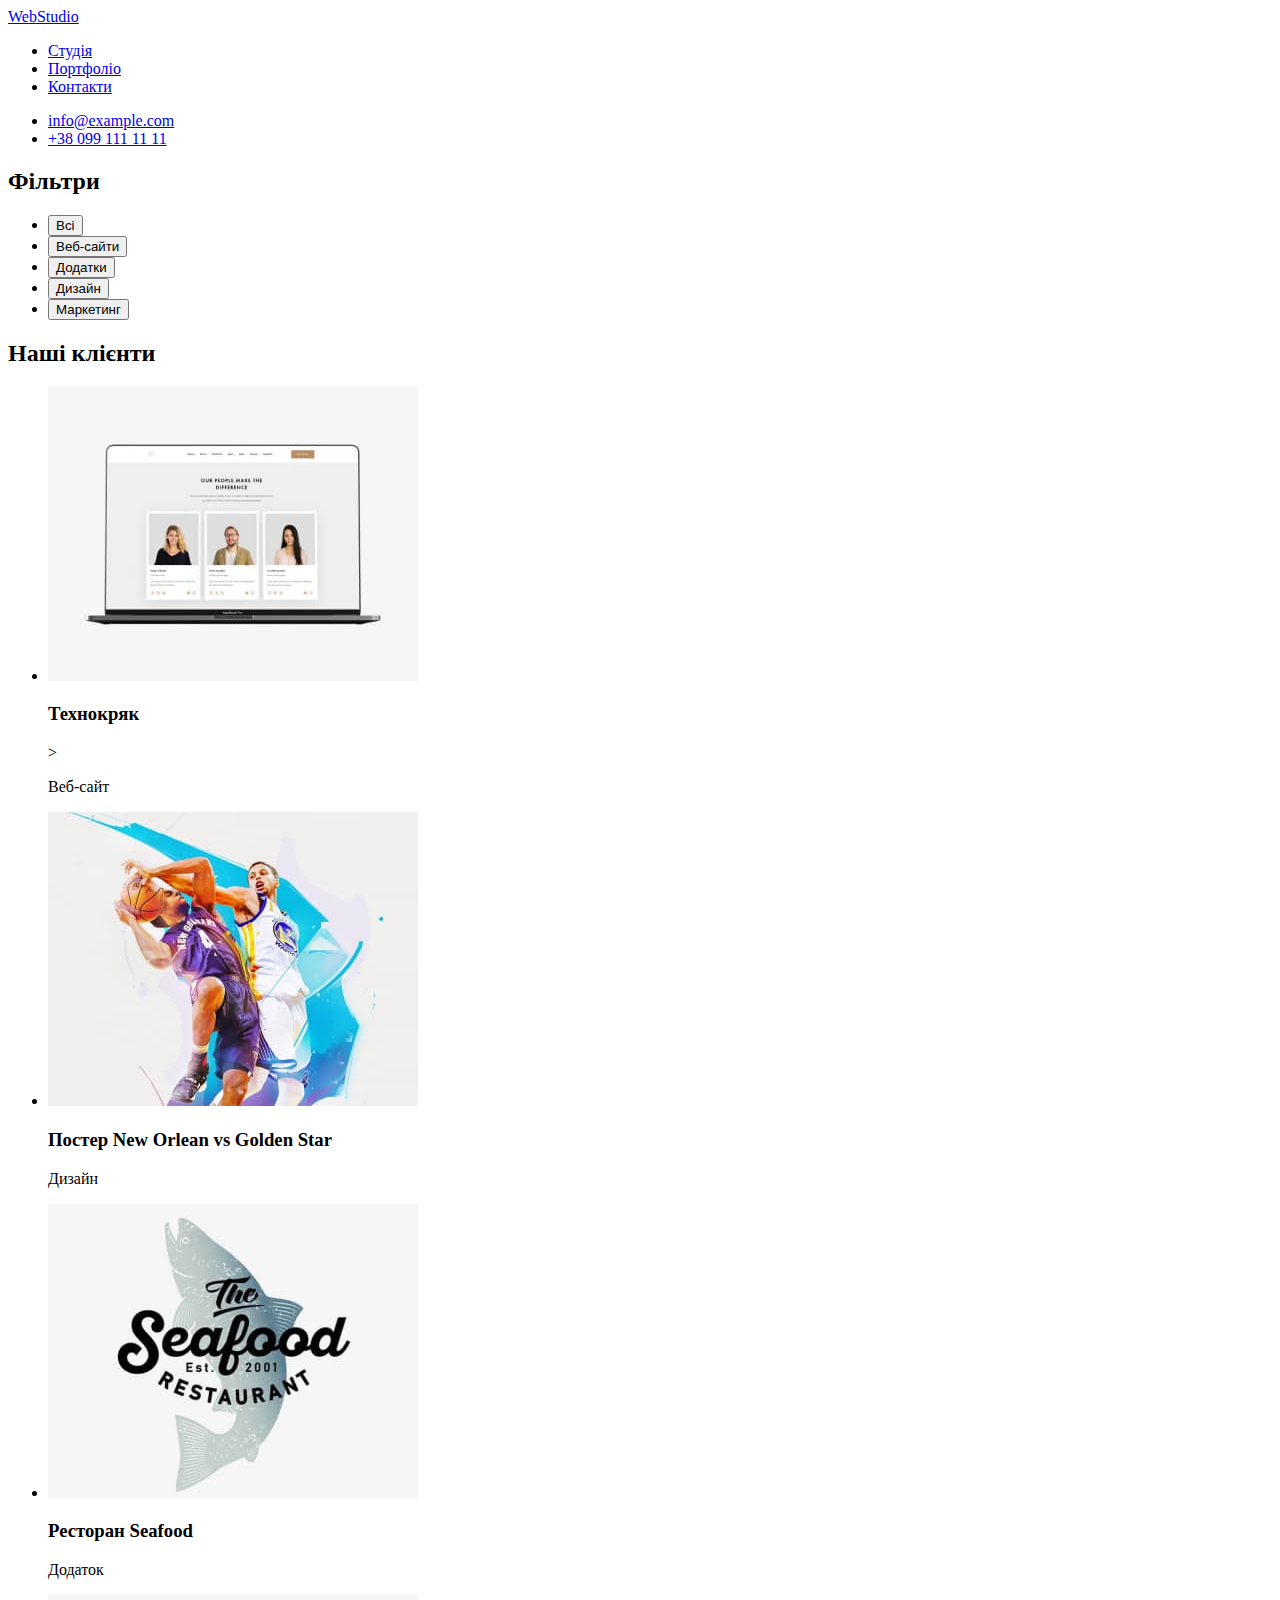
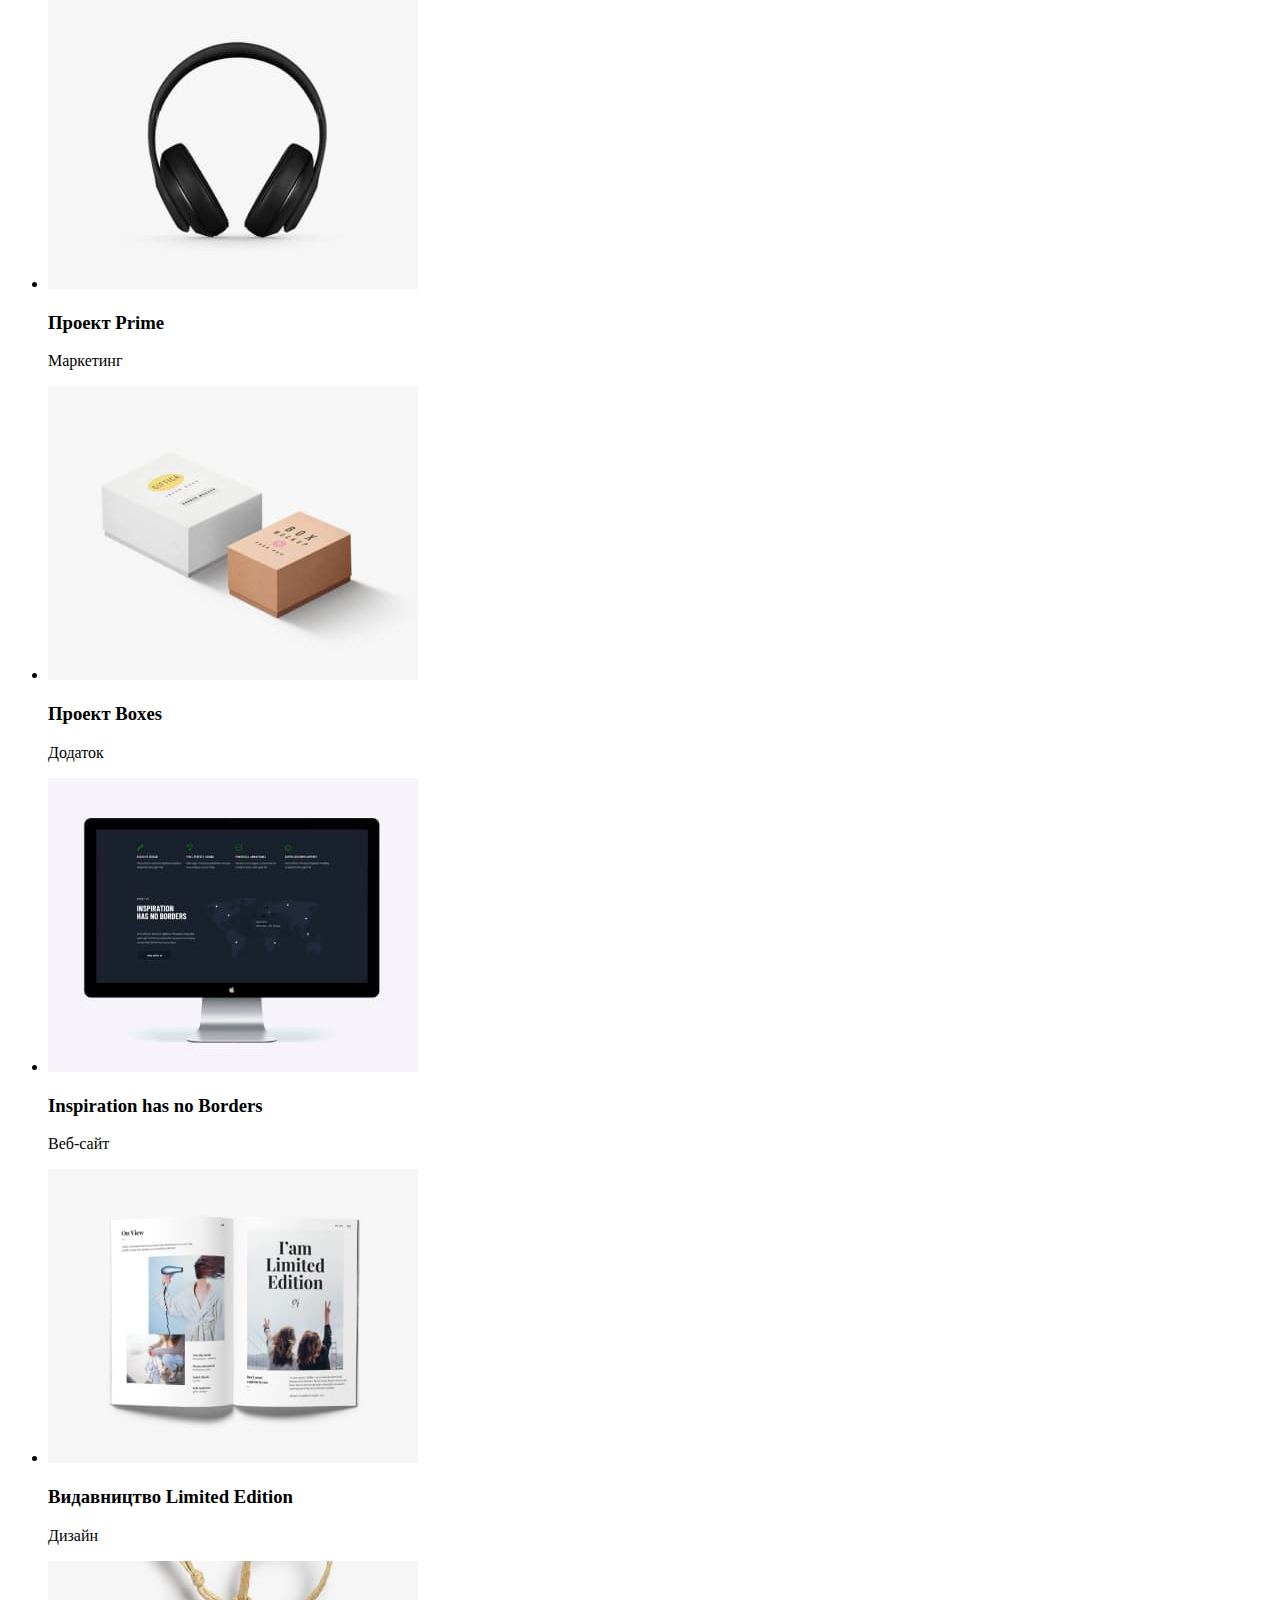
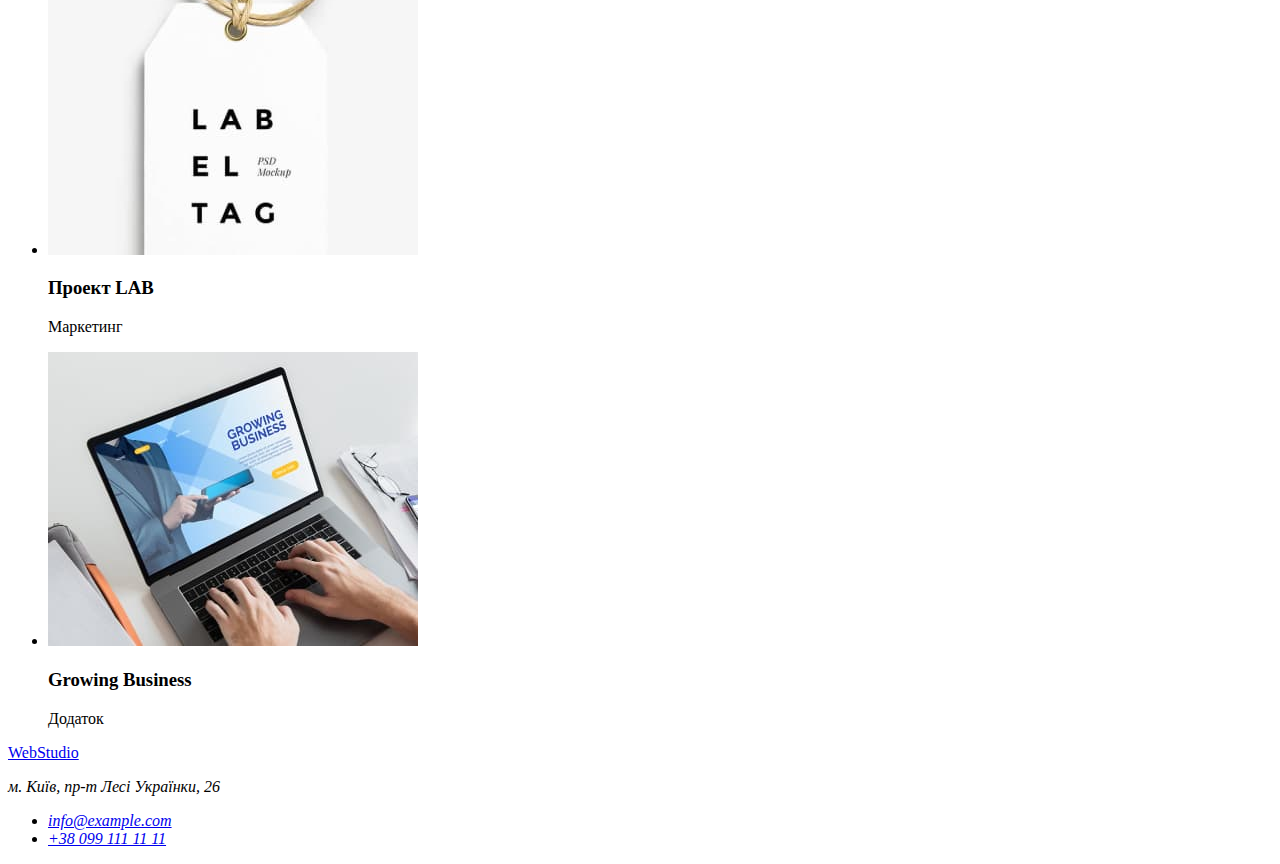
==== portfolio.html @ ad05c523 "Changes" ====
<!DOCTYPE html>
<html lang="uk">

<head>
    <meta charset="UTF-8">
    <meta http-equiv="X-UA-Compatible" content="IE=edge">
    <meta name="viewport" content="width=device-width, initial-scale=1.0">
    <link rel="stylesheet" href="./css/styles.css">
    <title>Портфоліо</title>
</head>

<body>
    <header>
        <a href="./index.html">Web<span>Studio</span></a>
        <nav>
            <ul>
                <li><a href="./index.html">Студія</a></li>
                <li><a href="./portfolio.html">Портфоліо</a></li>
                <li><a href="#">Контакти</a></li>
            </ul>
        </nav>
        <ul>
            <li><a href="mailto:info@example.com">info@example.com</a></li>
            <li><a href="call:+380991111111">+38 099 111 11 11</a></li>
        </ul>
    </header>
    <main>
        <section>
            <h2>Фільтри</h2>
            <ul>
                <li>
                    <button type="button">Всі</button>
                </li>
                <li>
                    <button type="button">Веб-сайти</button>
                </li>
                <li>
                    <button type="button">Додатки</button>
                </li>
                <li>
                    <button type="button">Дизайн</button>
                </li>
                <li>
                    <button type="button">Маркетинг</button>
                </li>
            </ul>
        </section>
        <section>
            <h2>Наші клієнти</h2>
            <ul>
                <li>
                    <img src="./images/macbook.jpg" alt="Макбук" width="370" height="294">
                    <h3>Технокряк</h3>>
                    <p>Веб-сайт</p>
                </li>
                <li>
                    <img src="./images/basketball.jpg" alt="Баскетболісти" width="370" height="294">
                    <h3>Постер New Orlean vs Golden Star</h3>
                    <p>Дизайн</p>
                </li>
                <li>
                    <img src="./images/seafood.jpg" alt="Логотип ресторану" width="370" height="294">
                    <h3>Ресторан Seafood</h3>
                    <p>Додаток</p>
                </li>
                <li>
                    <img src="./images/headset.jpg" alt="Навушники" width="370" height="294">
                    <h3>Проект Prime</h3>
                    <p>Маркетинг</p>
                </li>
                <li>
                    <img src="./images/boxes.jpg" alt="Коробки" width="370" height="294">
                    <h3>Проект Boxes</h3>
                    <p>Додаток</p>
                </li>
                <li>
                    <img src="./images/monitor.jpg" alt="Монітор" width="370" height="294">
                    <h3>Inspiration has no Borders</h3>
                    <p>Веб-сайт</p>
                </li>
                <li>
                    <img src="./images/book.jpg" alt="Книга" width="370" height="294">
                    <h3>Видавництво Limited Edition</h3>
                    <p>Дизайн</p>
                </li>
                <li>
                    <img src="./images/tag.jpg" alt="Бірка" width="370" height="294">
                    <h3>Проект LAB</h3>
                    <p>Маркетинг</p>
                </li>
                <li>
                    <img src="./images/laptop.jpg" alt="Ноутбук" width="370" height="294">
                    <h3>Growing Business</h3>
                    <p>Додаток</p>
                </li>
                
            </ul>
        </section>
    </main>
    <footer>
        <a href="./index.html">Web<span>Studio</span></a>
        <address>
            <p>м. Київ, пр-т Лесі Українки, 26</p>
            <ul>
                <li><a href="mailto:info@example.com">info@example.com</a></li>
                <li><a href="call:+380991111111">+38 099 111 11 11</a></li>
            </ul>
        </address>
    </footer>
</body>

</html>
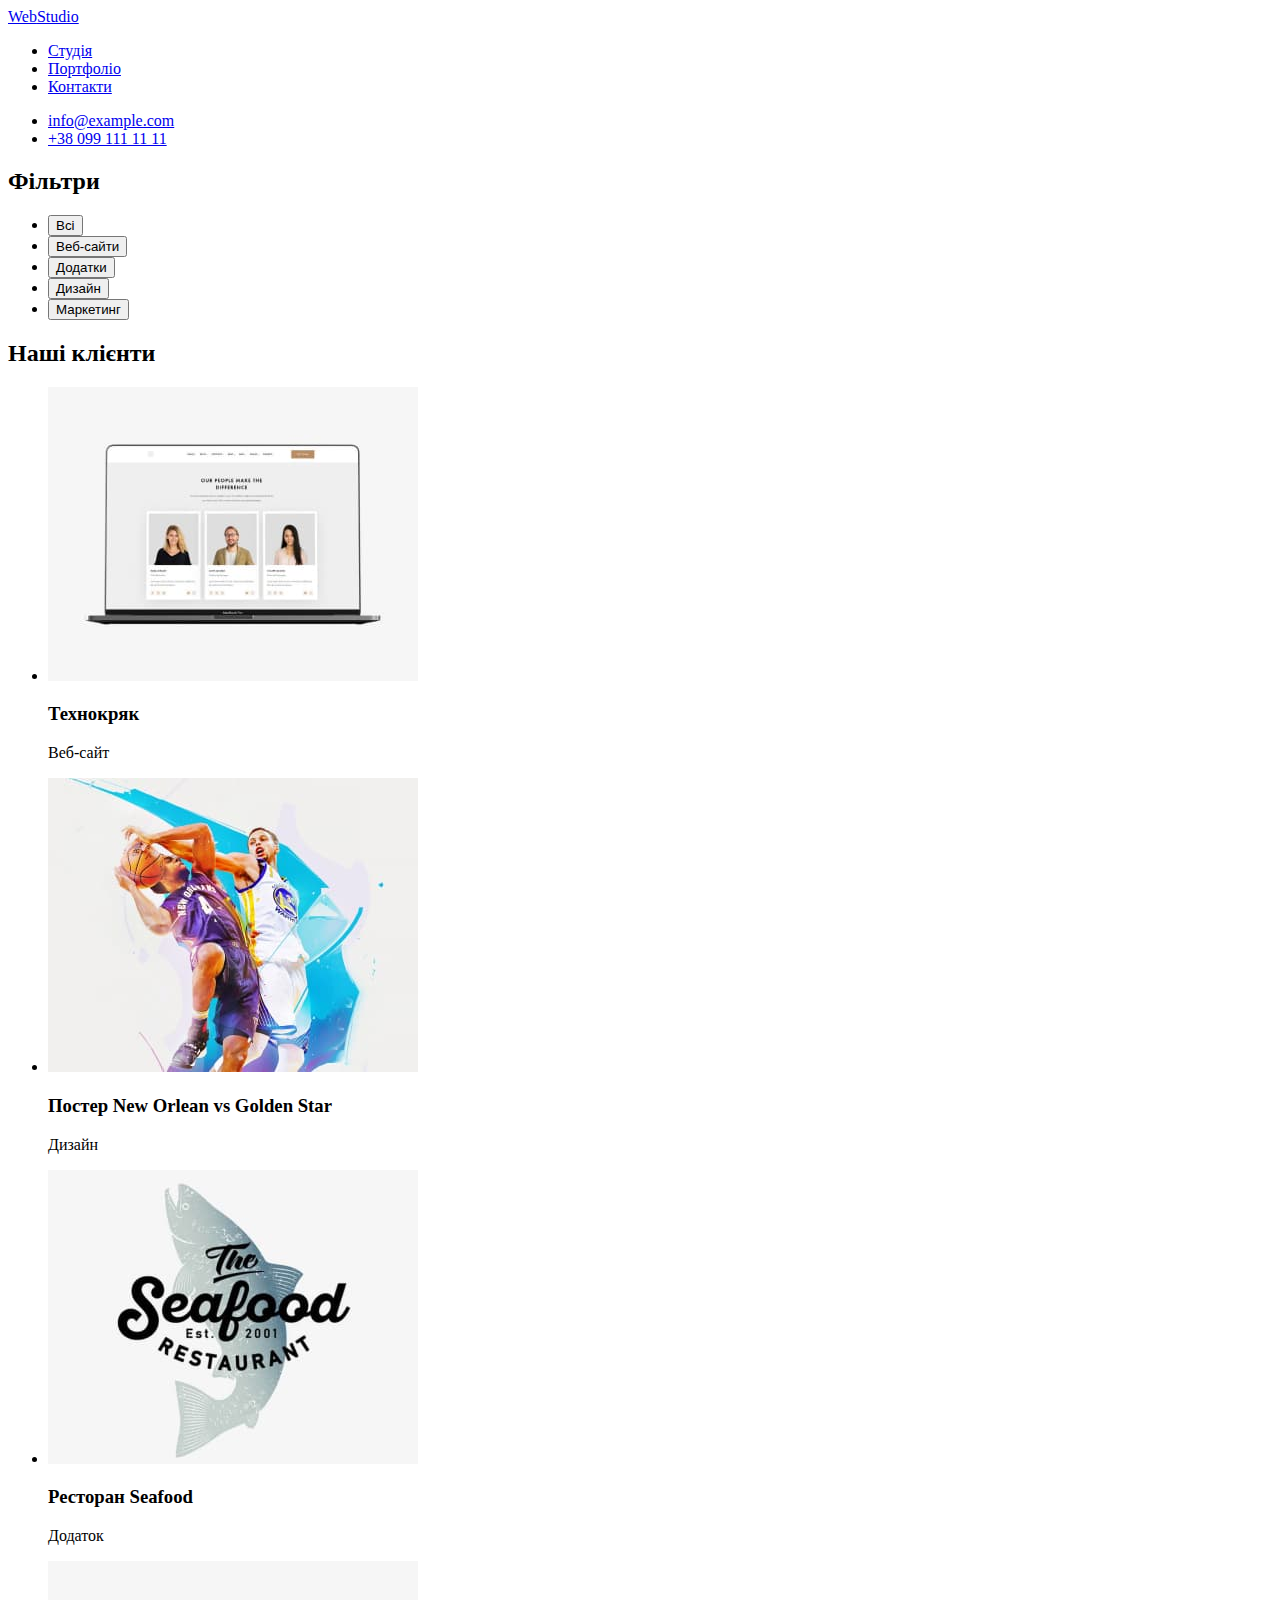
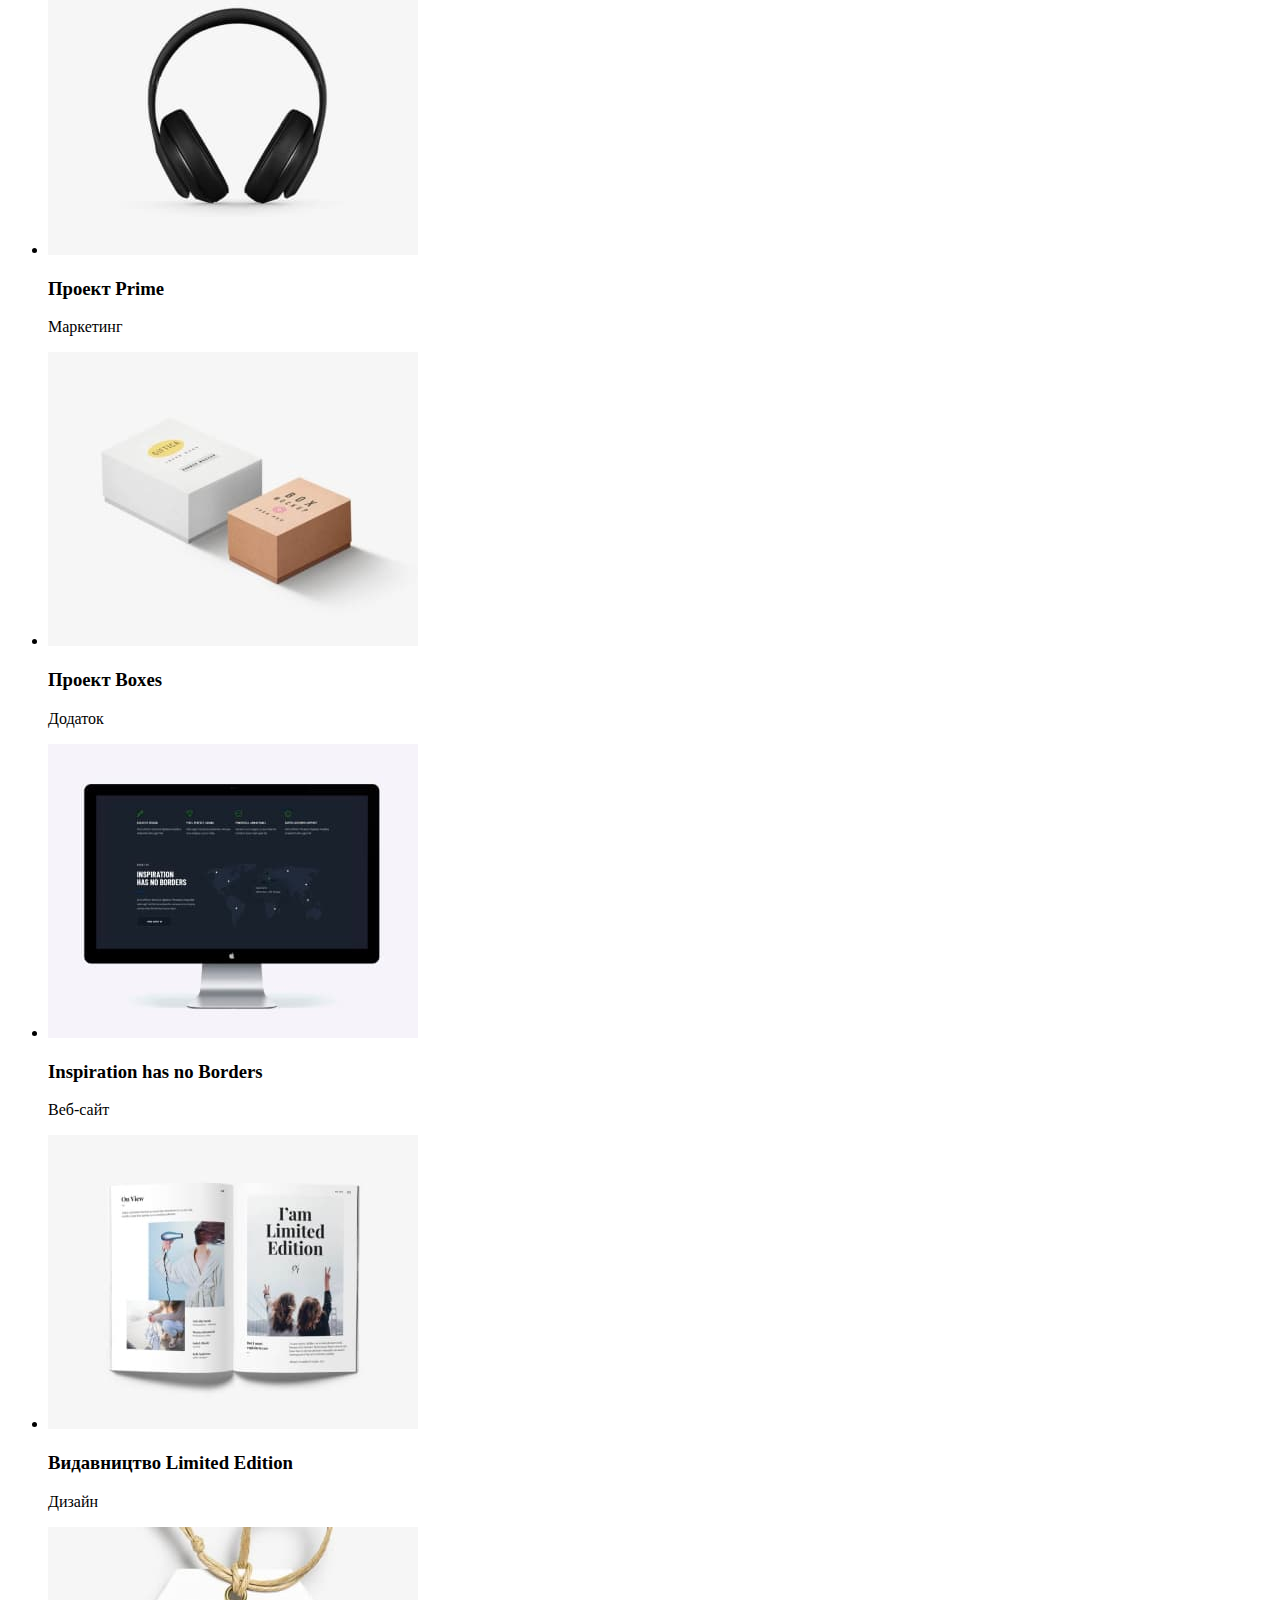
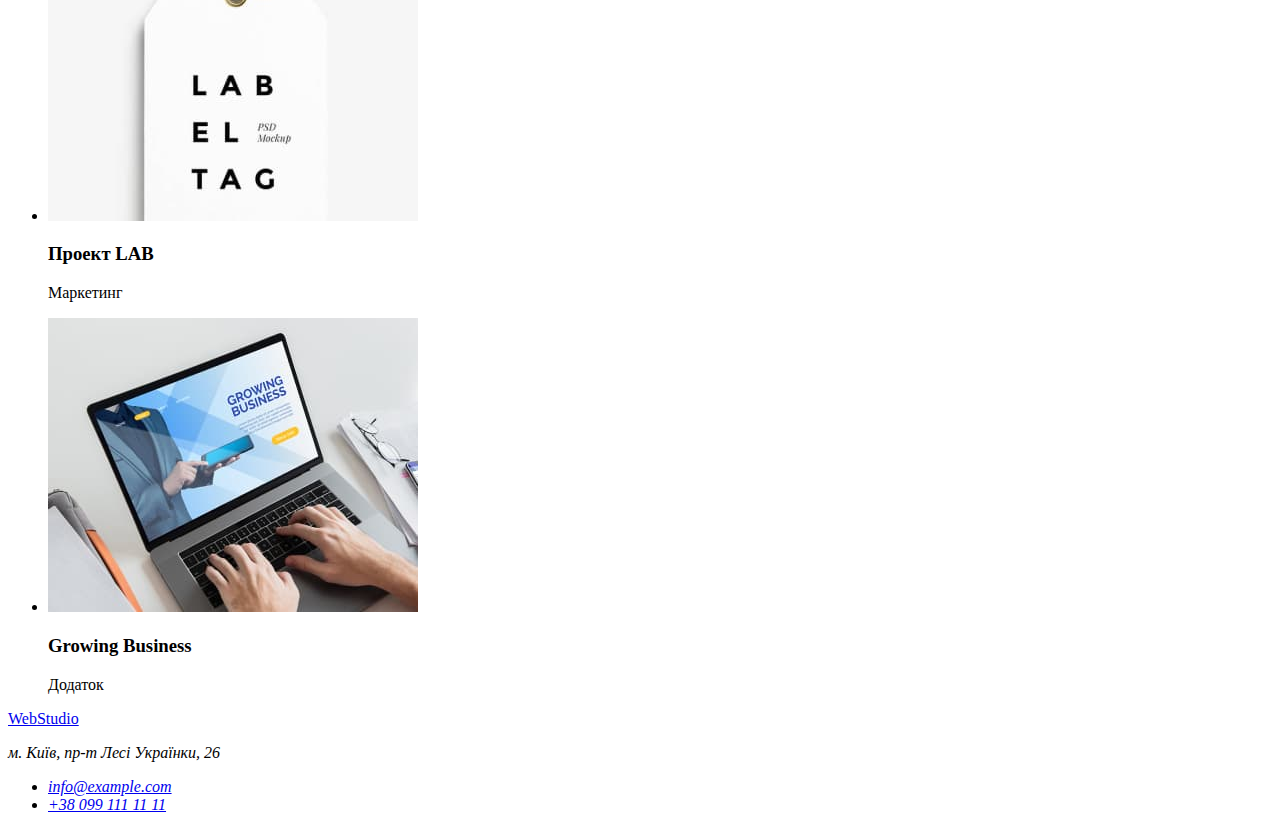
==== commit 40b35ad6: "Update portfolio.html" ====
--- a/portfolio.html
+++ b/portfolio.html
@@ -50,7 +50,7 @@
             <ul>
                 <li>
                     <img src="./images/macbook.jpg" alt="Макбук" width="370" height="294">
-                    <h3>Технокряк</h3>>
+                    <h3>Технокряк</h3>
                     <p>Веб-сайт</p>
                 </li>
                 <li>
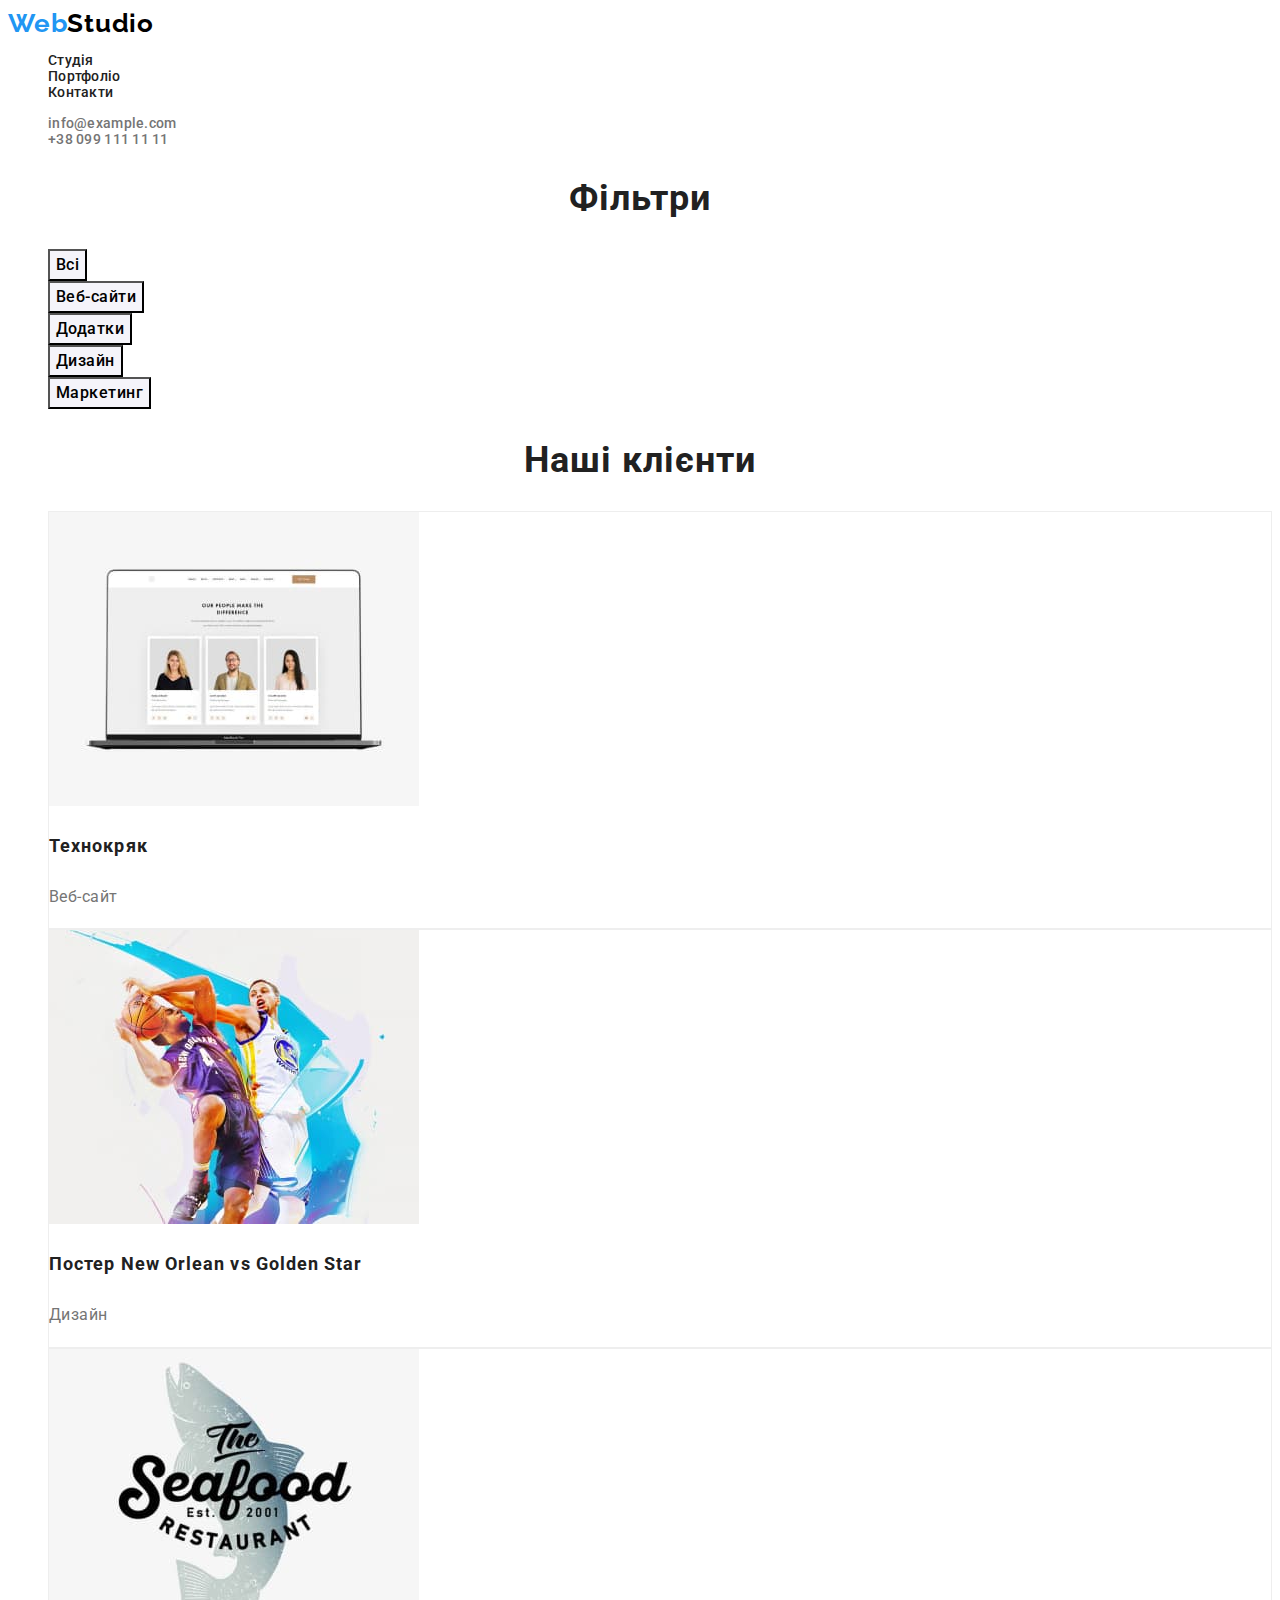
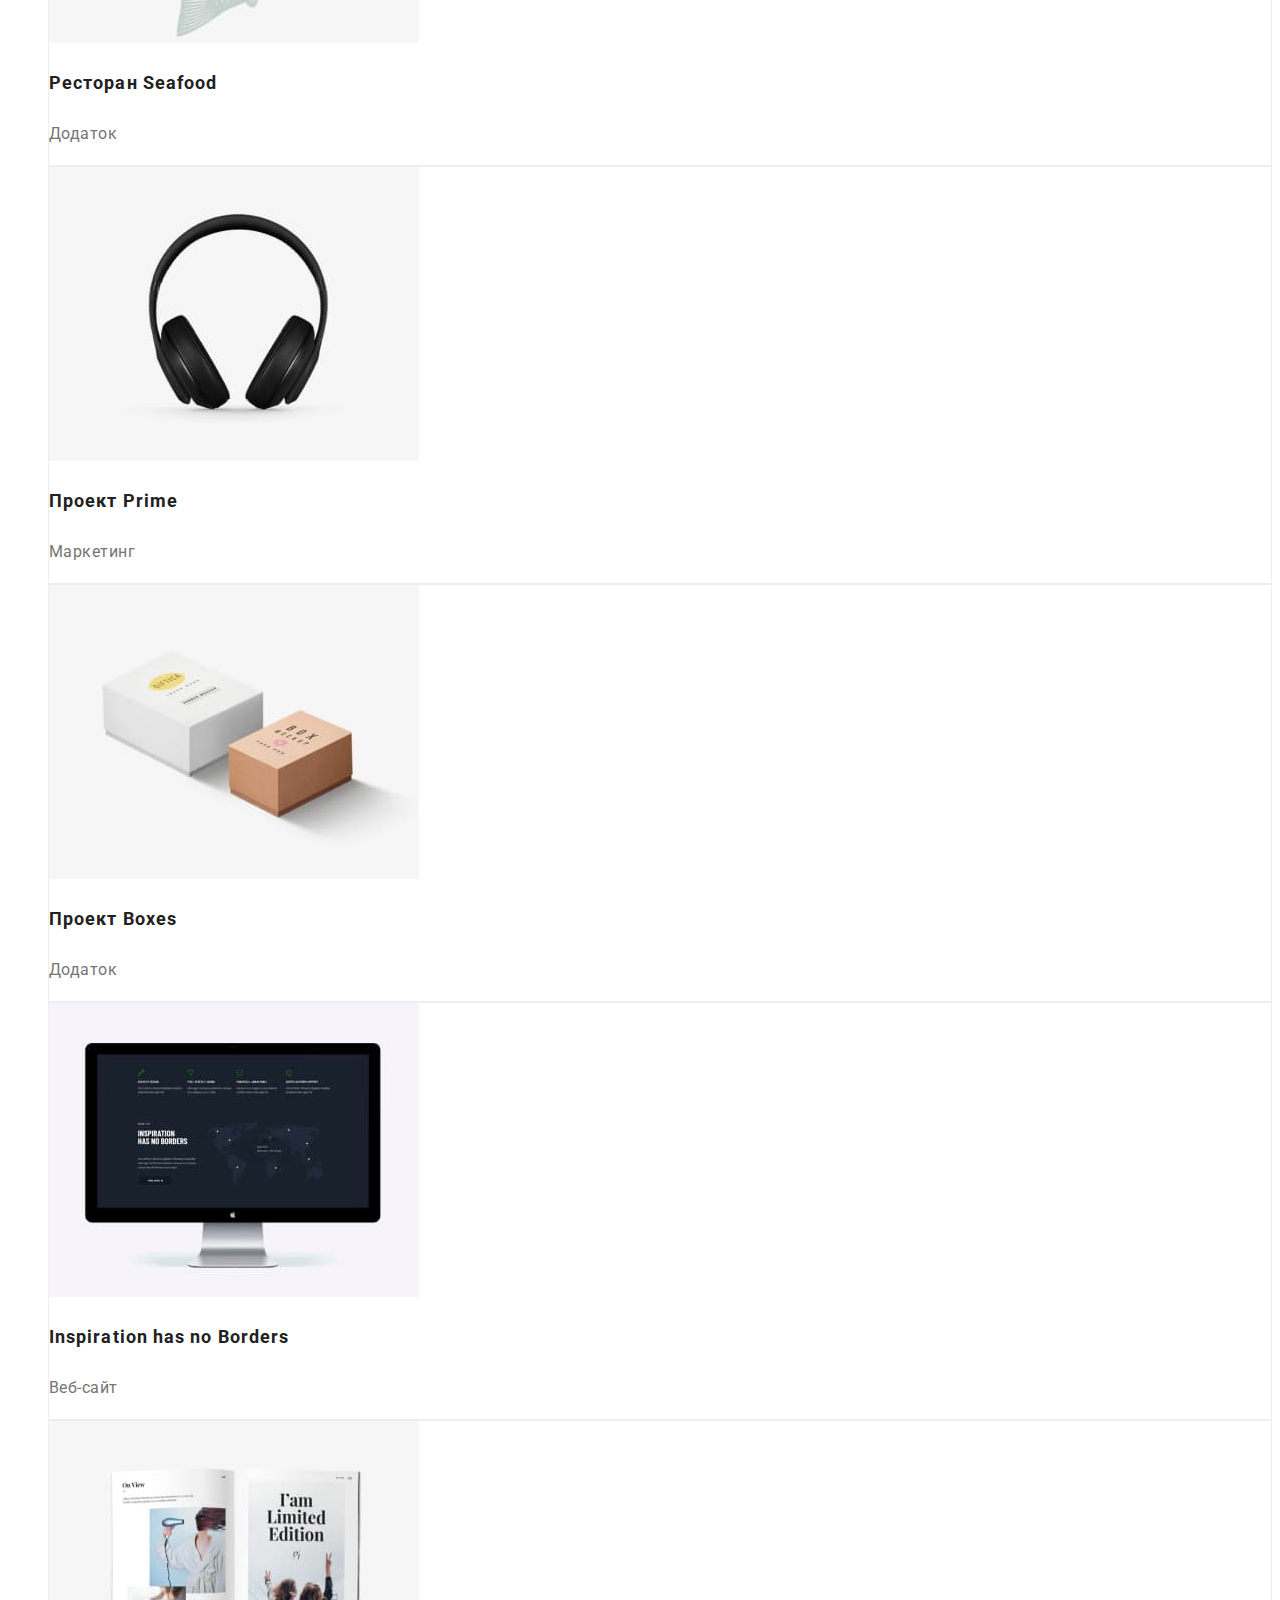
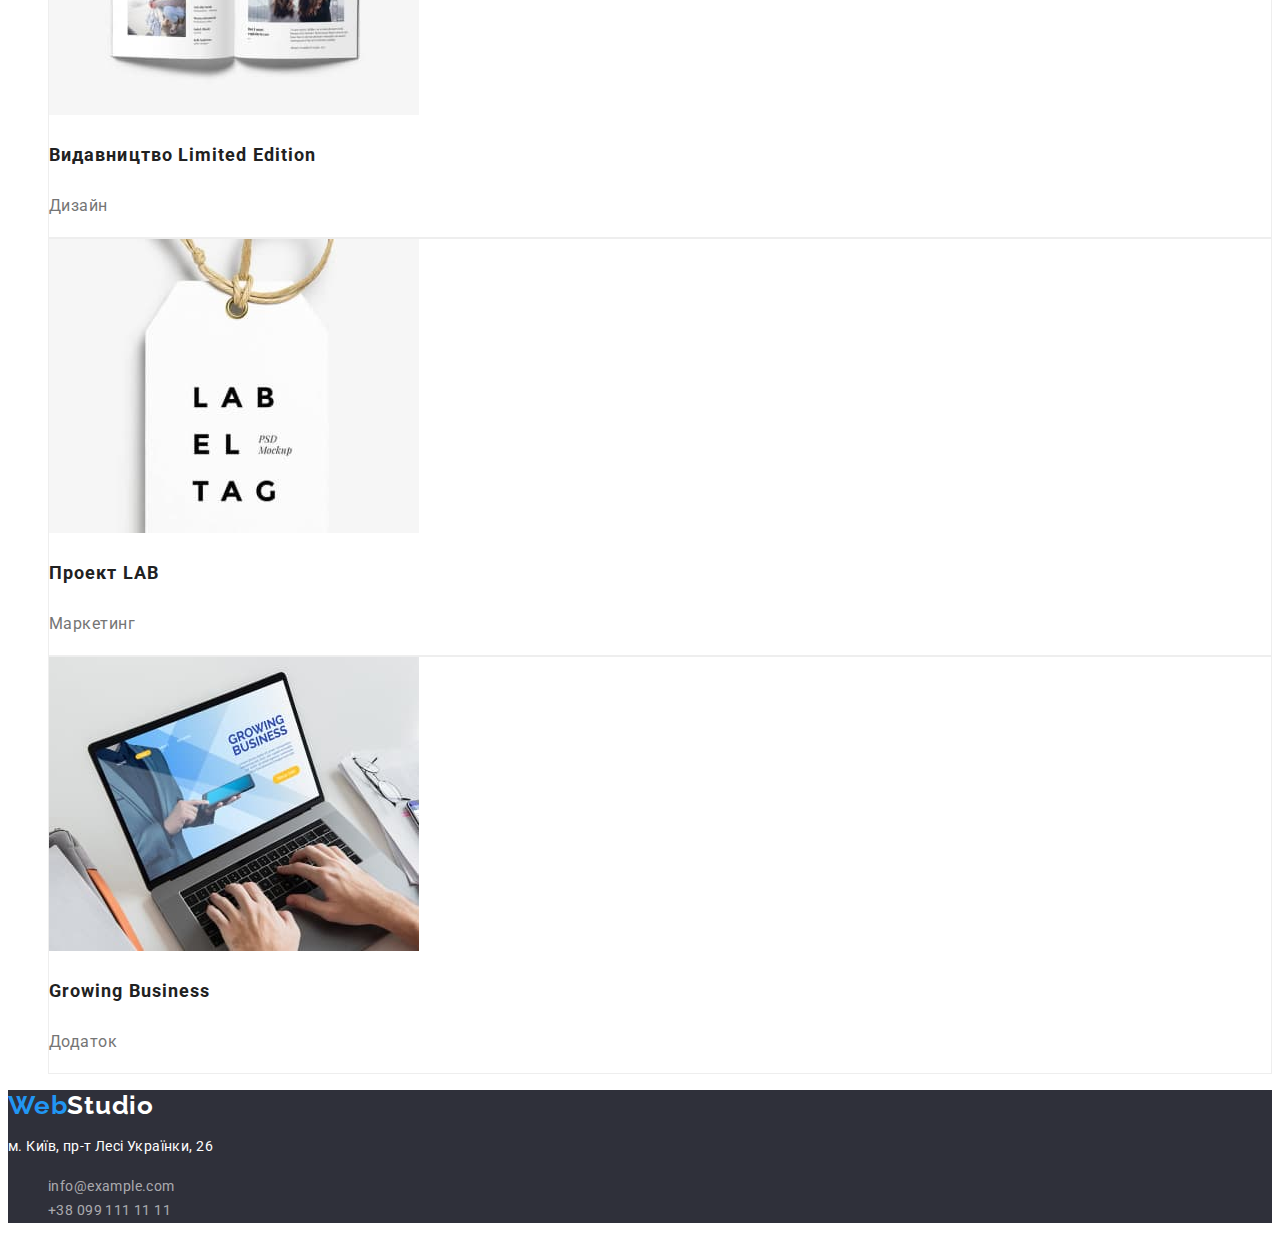
==== commit a75c89bb: "Add files via upload" ====
--- a/portfolio.html
+++ b/portfolio.html
@@ -1,112 +1,122 @@
-<!DOCTYPE html>
-<html lang="uk">
-
-<head>
-    <meta charset="UTF-8">
-    <meta http-equiv="X-UA-Compatible" content="IE=edge">
-    <meta name="viewport" content="width=device-width, initial-scale=1.0">
-    <link rel="stylesheet" href="./css/styles.css">
-    <title>Портфоліо</title>
-</head>
-
-<body>
-    <header>
-        <a href="./index.html">Web<span>Studio</span></a>
-        <nav>
-            <ul>
-                <li><a href="./index.html">Студія</a></li>
-                <li><a href="./portfolio.html">Портфоліо</a></li>
-                <li><a href="#">Контакти</a></li>
-            </ul>
-        </nav>
-        <ul>
-            <li><a href="mailto:info@example.com">info@example.com</a></li>
-            <li><a href="call:+380991111111">+38 099 111 11 11</a></li>
-        </ul>
-    </header>
-    <main>
-        <section>
-            <h2>Фільтри</h2>
-            <ul>
-                <li>
-                    <button type="button">Всі</button>
-                </li>
-                <li>
-                    <button type="button">Веб-сайти</button>
-                </li>
-                <li>
-                    <button type="button">Додатки</button>
-                </li>
-                <li>
-                    <button type="button">Дизайн</button>
-                </li>
-                <li>
-                    <button type="button">Маркетинг</button>
-                </li>
-            </ul>
-        </section>
-        <section>
-            <h2>Наші клієнти</h2>
-            <ul>
-                <li>
-                    <img src="./images/macbook.jpg" alt="Макбук" width="370" height="294">
-                    <h3>Технокряк</h3>
-                    <p>Веб-сайт</p>
-                </li>
-                <li>
-                    <img src="./images/basketball.jpg" alt="Баскетболісти" width="370" height="294">
-                    <h3>Постер New Orlean vs Golden Star</h3>
-                    <p>Дизайн</p>
-                </li>
-                <li>
-                    <img src="./images/seafood.jpg" alt="Логотип ресторану" width="370" height="294">
-                    <h3>Ресторан Seafood</h3>
-                    <p>Додаток</p>
-                </li>
-                <li>
-                    <img src="./images/headset.jpg" alt="Навушники" width="370" height="294">
-                    <h3>Проект Prime</h3>
-                    <p>Маркетинг</p>
-                </li>
-                <li>
-                    <img src="./images/boxes.jpg" alt="Коробки" width="370" height="294">
-                    <h3>Проект Boxes</h3>
-                    <p>Додаток</p>
-                </li>
-                <li>
-                    <img src="./images/monitor.jpg" alt="Монітор" width="370" height="294">
-                    <h3>Inspiration has no Borders</h3>
-                    <p>Веб-сайт</p>
-                </li>
-                <li>
-                    <img src="./images/book.jpg" alt="Книга" width="370" height="294">
-                    <h3>Видавництво Limited Edition</h3>
-                    <p>Дизайн</p>
-                </li>
-                <li>
-                    <img src="./images/tag.jpg" alt="Бірка" width="370" height="294">
-                    <h3>Проект LAB</h3>
-                    <p>Маркетинг</p>
-                </li>
-                <li>
-                    <img src="./images/laptop.jpg" alt="Ноутбук" width="370" height="294">
-                    <h3>Growing Business</h3>
-                    <p>Додаток</p>
-                </li>
-                
-            </ul>
-        </section>
-    </main>
-    <footer>
-        <a href="./index.html">Web<span>Studio</span></a>
-        <address>
-            <p>м. Київ, пр-т Лесі Українки, 26</p>
-            <ul>
-                <li><a href="mailto:info@example.com">info@example.com</a></li>
-                <li><a href="call:+380991111111">+38 099 111 11 11</a></li>
-            </ul>
-        </address>
-    </footer>
-</body>
-
+<!DOCTYPE html>
+<html lang="uk">
+
+<head>
+    <meta charset="UTF-8">
+    <meta http-equiv="X-UA-Compatible" content="IE=edge">
+    <meta name="viewport" content="width=device-width, initial-scale=1.0">
+    <title>Портфоліо</title>
+    <link rel="preconnect" href="https://fonts.googleapis.com">
+    <link rel="preconnect" href="https://fonts.gstatic.com" crossorigin>
+    <link href="https://fonts.googleapis.com/css2?family=Raleway:wght@700&family=Roboto:wght@400;500;700;900&display=swap" rel="stylesheet">
+    <link rel="stylesheet" href="./css/styles.css">
+</head>
+
+<body>
+    <!-- Header -->
+    <header class="header">
+        <a href="./index.html" class="logo">Web<span class="logo-word">Studio</span></a>
+      <nav class="menu">
+         <ul class="menu-list list">
+             <li class="menu-list-item"><a href="./index.html" class="link menu-link-name">Студія</a></li>
+             <li class="menu-list-item"><a href="./portfolio.html" class="link menu-link-name">Портфоліо</a></li>
+             <li class="menu-list-item"><a href="#" class="link menu-link-name">Контакти</a></li>
+         </ul>
+      </nav>
+        <ul class="header-address list">
+            <li class="header-address-item"><a href="mailto:info@example.com" class="address-info link">info@example.com</a></li>
+            <li class="header-address-item"><a href="call:+380991111111" class="address-info link">+38 099 111 11 11</a></li>
+        </ul>
+    </header>
+
+<!-- Main -->
+    <main>
+
+        <!-- Filters -->
+        <section class="filters">
+            <h2 class="subtitle">Фільтри</h2>
+            <ul class="filter-list list">
+                <li class="filter-list-item">
+                    <button type="button" class="filter-button">Всі</button>
+                </li>
+                <li class="filter-list-item">
+                    <button type="button" class="filter-button">Веб-сайти</button>
+                </li>
+                <li class="filter-list-item">
+                    <button type="button" class="filter-button">Додатки</button>
+                </li>
+                <li class="filter-list-item">
+                    <button type="button" class="filter-button">Дизайн</button>
+                </li>
+                <li class="filter-list-item">
+                    <button type="button" class="filter-button">Маркетинг</button>
+                </li>
+            </ul>
+        </section>
+
+        <!-- Our clients -->
+        <section class="Our-clients">
+            <h2 class="subtitle">Наші клієнти</h2>
+            <ul class="client-list list">
+                <li  class="client-list-item">
+                    <img src="./images/macbook.jpg" alt="Макбук" width="370" height="294">
+                    <h3  class="client-name">Технокряк</h3>
+                    <p class="client-type">Веб-сайт</p>
+                </li>
+                <li class="client-list-item">
+                    <img src="./images/basketball.jpg" alt="Баскетболісти" width="370" height="294">
+                    <h3 class="client-name">Постер New Orlean vs Golden Star</h3>
+                    <p class="client-type">Дизайн</p>
+                </li>
+                <li class="client-list-item">
+                    <img src="./images/seafood.jpg" alt="Логотип ресторану" width="370" height="294">
+                    <h3 class="client-name">Ресторан Seafood</h3>
+                    <p class="client-type">Додаток</p>
+                </li>
+                <li class="client-list-item">
+                    <img src="./images/headset.jpg" alt="Навушники" width="370" height="294">
+                    <h3 class="client-name">Проект Prime</h3>
+                    <p class="client-type">Маркетинг</p>
+                </li>
+                <li class="client-list-item">
+                    <img src="./images/boxes.jpg" alt="Коробки" width="370" height="294">
+                    <h3 class="client-name">Проект Boxes</h3>
+                    <p class="client-type">Додаток</p>
+                </li>
+                <li class="client-list-item">
+                    <img src="./images/monitor.jpg" alt="Монітор" width="370" height="294">
+                    <h3 class="client-name">Inspiration has no Borders</h3>
+                    <p class="client-type">Веб-сайт</p>
+                </li>
+                <li class="client-list-item">
+                    <img src="./images/book.jpg" alt="Книга" width="370" height="294">
+                    <h3 class="client-name">Видавництво Limited Edition</h3>
+                    <p class="client-type">Дизайн</p>
+                </li>
+                <li class="client-list-item">
+                    <img src="./images/tag.jpg" alt="Бірка" width="370" height="294">
+                    <h3 class="client-name">Проект LAB</h3>
+                    <p class="client-type">Маркетинг</p>
+                </li>
+                <li class="client-list-item">
+                    <img src="./images/laptop.jpg" alt="Ноутбук" width="370" height="294">
+                    <h3 class="client-name">Growing Business</h3>
+                    <p class="client-type">Додаток</p>
+                </li>
+            </ul>
+        </section>
+    </main>
+
+<!-- Footer -->
+    <footer class="footer">
+        <a href="./index.html" class="logo">Web<span class="footer-logo-word">Studio</span></a>
+        <address class="address">
+            <p class="footer-address-data">м. Київ, пр-т Лесі Українки, 26</p>
+            <ul class="footer-address-list list">
+                <li class="footer-address-item"><a href="mailto:info@example.com" class="footer-address-info link">info@example.com</a></li>
+                <li class="footer-address-item"><a href="call:+380991111111" class="footer-address-info link">+38 099 111 11 11</a></li>
+            </ul>
+        </address>
+    </footer>
+</body>
 </html>--- a/css/styles.css
+++ b/css/styles.css
@@ -0,0 +1,230 @@
+:root {
+    --main-gray: #757575;
+    --main-black: #212121;
+    --main-blue: #2196F3;
+    --main-white: #FFFFFF;
+    --main-light-gray: #F5F4FA;
+    --gray-background: #2F303A;
+
+    
+}
+
+/* Body */
+
+body {
+    font-family: 'Roboto', 'Open Sans', 'Helvetica',  sans-serif; 
+    color: var(--main-black);
+    background-color: #FFFFFF;
+    
+}
+
+.list {
+    list-style: none;
+}
+
+.link {
+    text-decoration: none;
+}
+
+.subtitle {
+    font-weight: 700;
+    font-size: 36px;
+    line-height: 1.17;
+    text-align: center;
+    letter-spacing: 0.03em;
+
+}
+
+/* Header */
+
+.logo {
+    font-family: 'Raleway', sans-serif;
+    font-weight: 700;
+    font-size: 26px;
+    line-height: 1.2;
+    letter-spacing: 0.03em;
+    color: var(--main-blue);
+    text-decoration: none;
+
+}
+
+.logo-word {
+    color: #000000;
+} 
+
+.menu-list {
+    font-weight: 500;
+    font-size: 14px;
+    line-height: 1.14;
+    letter-spacing: 0.02em;
+}
+
+.header-address {
+    font-weight: 500;
+    font-size: 14px;
+    line-height: 1.15;
+    letter-spacing: 0.02em;
+
+}
+.menu-link-name {
+    color: var(--main-black);
+}
+.menu-link-name:hover, .menu-link-name:focus {
+    color: var(--main-blue);
+}
+
+.address-info {
+    color: var(--main-gray);
+}
+
+.address-info:hover, .address-info:focus {
+    color: var(--main-blue);
+}
+
+/* Solutions */ 
+
+.solutions {
+    color: var(--main-white);
+    background-color: var(--gray-background);
+}
+
+.main-text {   
+    font-weight: 900;
+    font-size: 44px;
+    line-height: 1.36;
+    text-align: center;
+    letter-spacing: 0.06em;
+    text-transform: uppercase;
+}
+
+.modal-button {
+    font-weight: 700;
+    font-size: 16px;
+    line-height: 1.87;
+    color: inherit;
+    background-color: var(--main-blue);
+    cursor: pointer;
+    text-align: center;
+    letter-spacing: 0.06em;
+}
+.modal-button:hover, .modal-button:focus {
+    background-color: #188CE8;
+
+}
+
+/* Advantages */
+
+.advantage-name {
+    font-weight: 700;
+    font-size: 14px;
+    line-height: 1.14;
+    letter-spacing: 0.03em;
+    text-transform: uppercase;
+}
+
+.advantage-descr {
+    font-size: 14px;
+    line-height: 2;
+    letter-spacing: 0.03em;
+    color: var(--main-gray)
+
+}
+
+/* Our work */
+
+
+/* Team */
+
+.team {
+    background-color: var(--main-light-gray);
+}
+
+.team-member {
+    background-color: var(--main-white);
+}
+
+.team-member-name {
+    font-weight: 500;
+    font-size: 16px;
+    line-height: 1.19;
+    text-align: center;
+    letter-spacing: 0.03em;
+}
+
+.member-position {
+    font-size: 16px;
+    line-height: 1.19;
+    text-align: center;
+    letter-spacing: 0.03em;
+    color: var(--main-gray)
+}
+
+/* Footer */
+
+.footer {
+    background-color: var(--gray-background);
+}
+
+.footer-logo-word {
+    color: var(--main-white);
+}
+
+.footer-address-data {
+    font-style: normal;   
+    font-size: 14px;
+    line-height: 1.71;
+    letter-spacing: 0.03em;
+    color: var(--main-white)
+}
+
+.footer-address-info {
+    font-style: normal; 
+    font-size: 14px;
+    line-height: 1.71;
+    letter-spacing: 0.03em;
+    color: rgba(255, 255, 255, 0.6);
+}
+
+.footer-address-info:hover, .footer-address-info:focus {
+    color: var(--main-blue);
+}
+
+/* Portfolio page */
+
+/* Filters */
+
+.filter-button {
+    font-family: inherit;
+    font-weight: 500;
+    font-size: 16px;
+    line-height: 1.63;
+    text-align: center;
+    letter-spacing: 0.03em;
+    background-color: var(--main-light-gray);
+    cursor: pointer;
+}
+
+.filter-button:hover, .filter-button:focus {
+    color: var(--main-white);
+    background-color: var(--main-blue);
+}
+
+/* Our clients */
+
+.client-list-item {
+    border: 1px solid #EEEEEE;
+}
+
+.client-name {
+    font-weight: 700;
+    font-size: 18px;
+    line-height: 2;
+    letter-spacing: 0.06em;
+}
+
+.client-type {
+    font-size: 16px;
+    line-height: 1.88;
+    letter-spacing: 0.03em;
+    color: var(--main-gray);
+}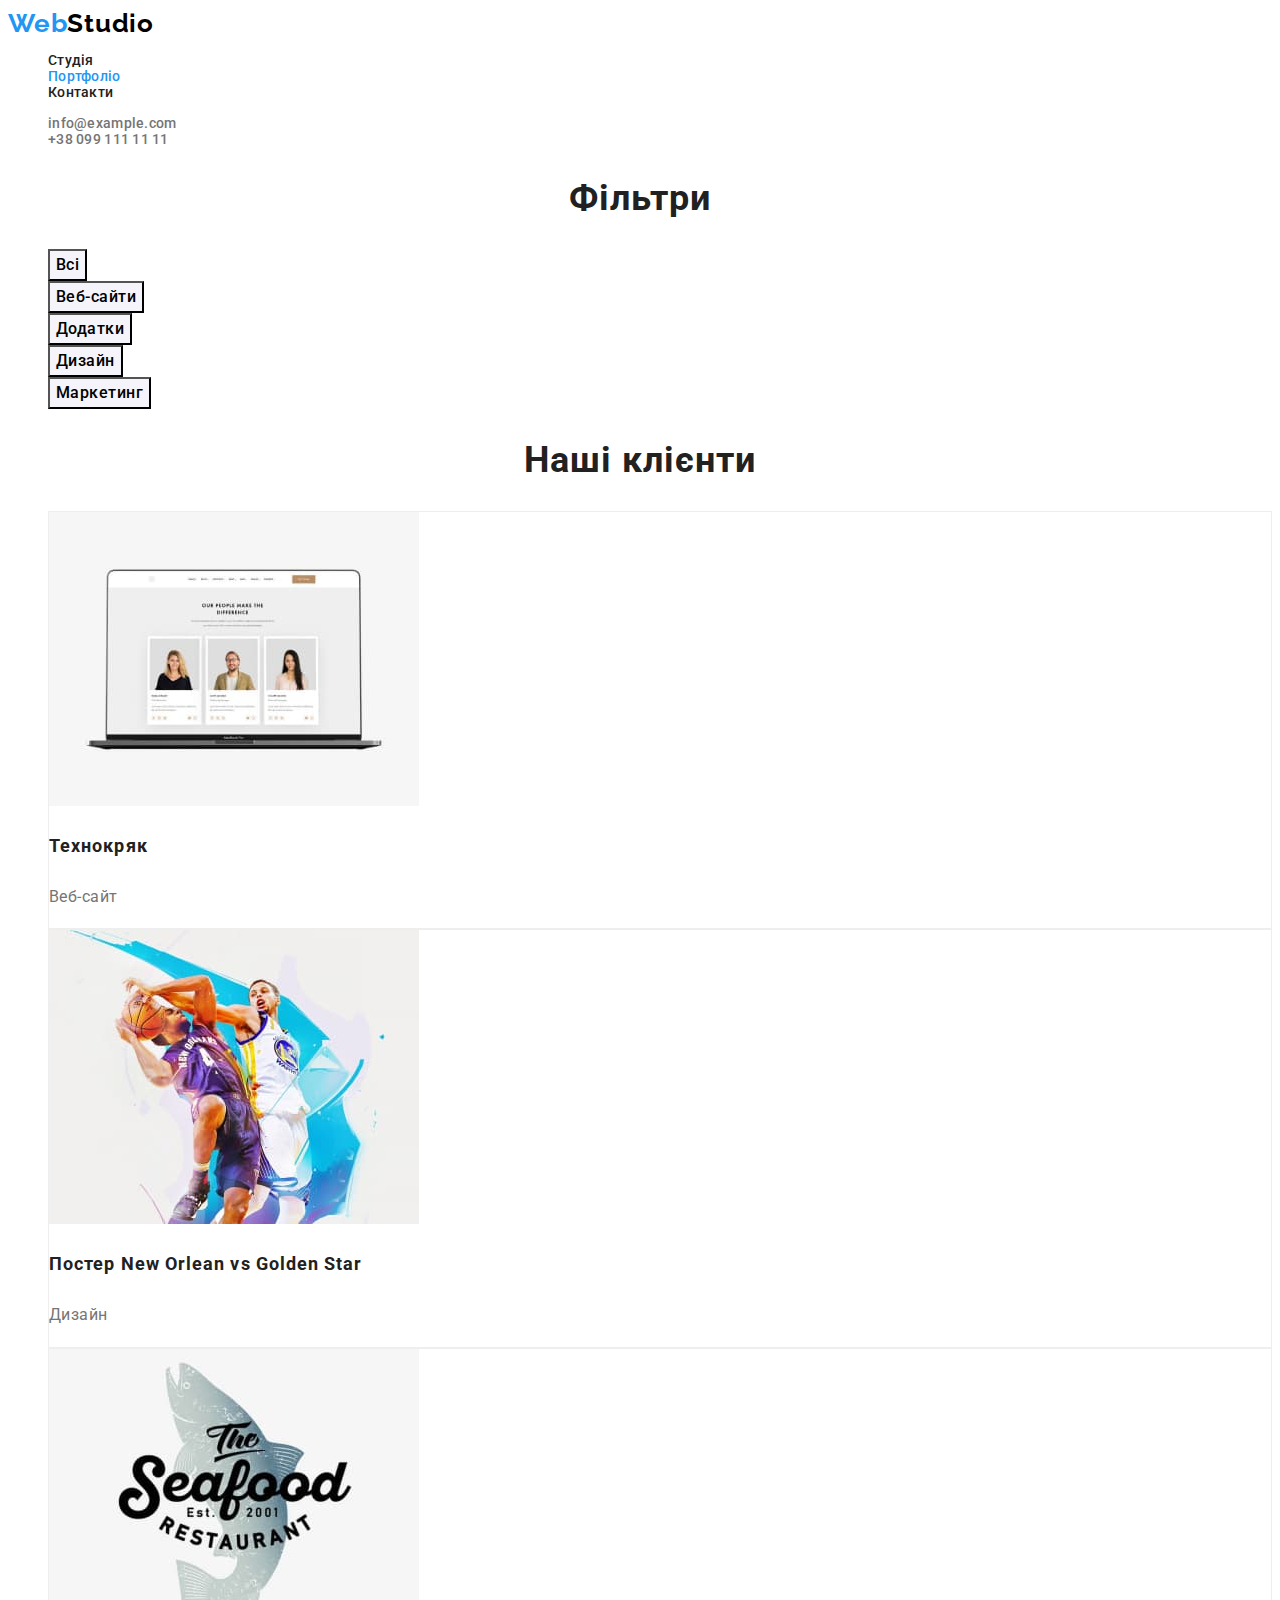
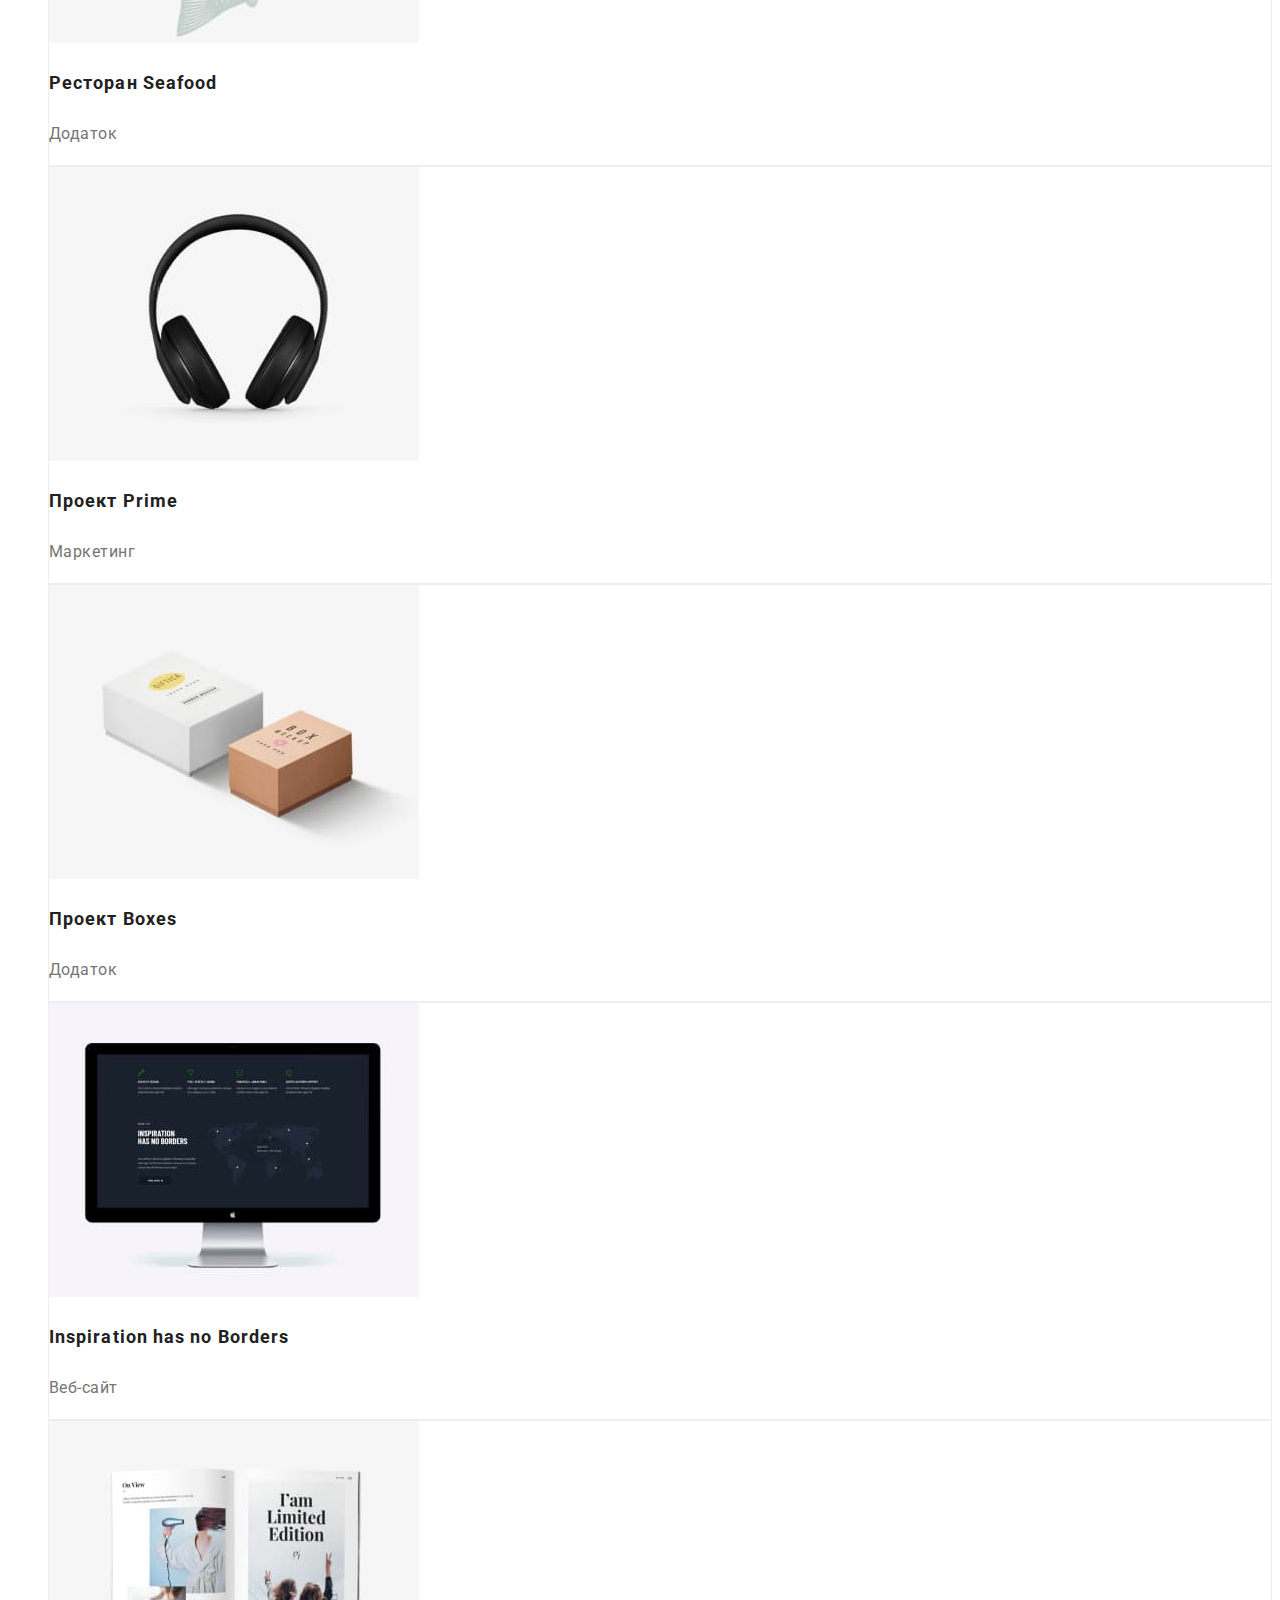
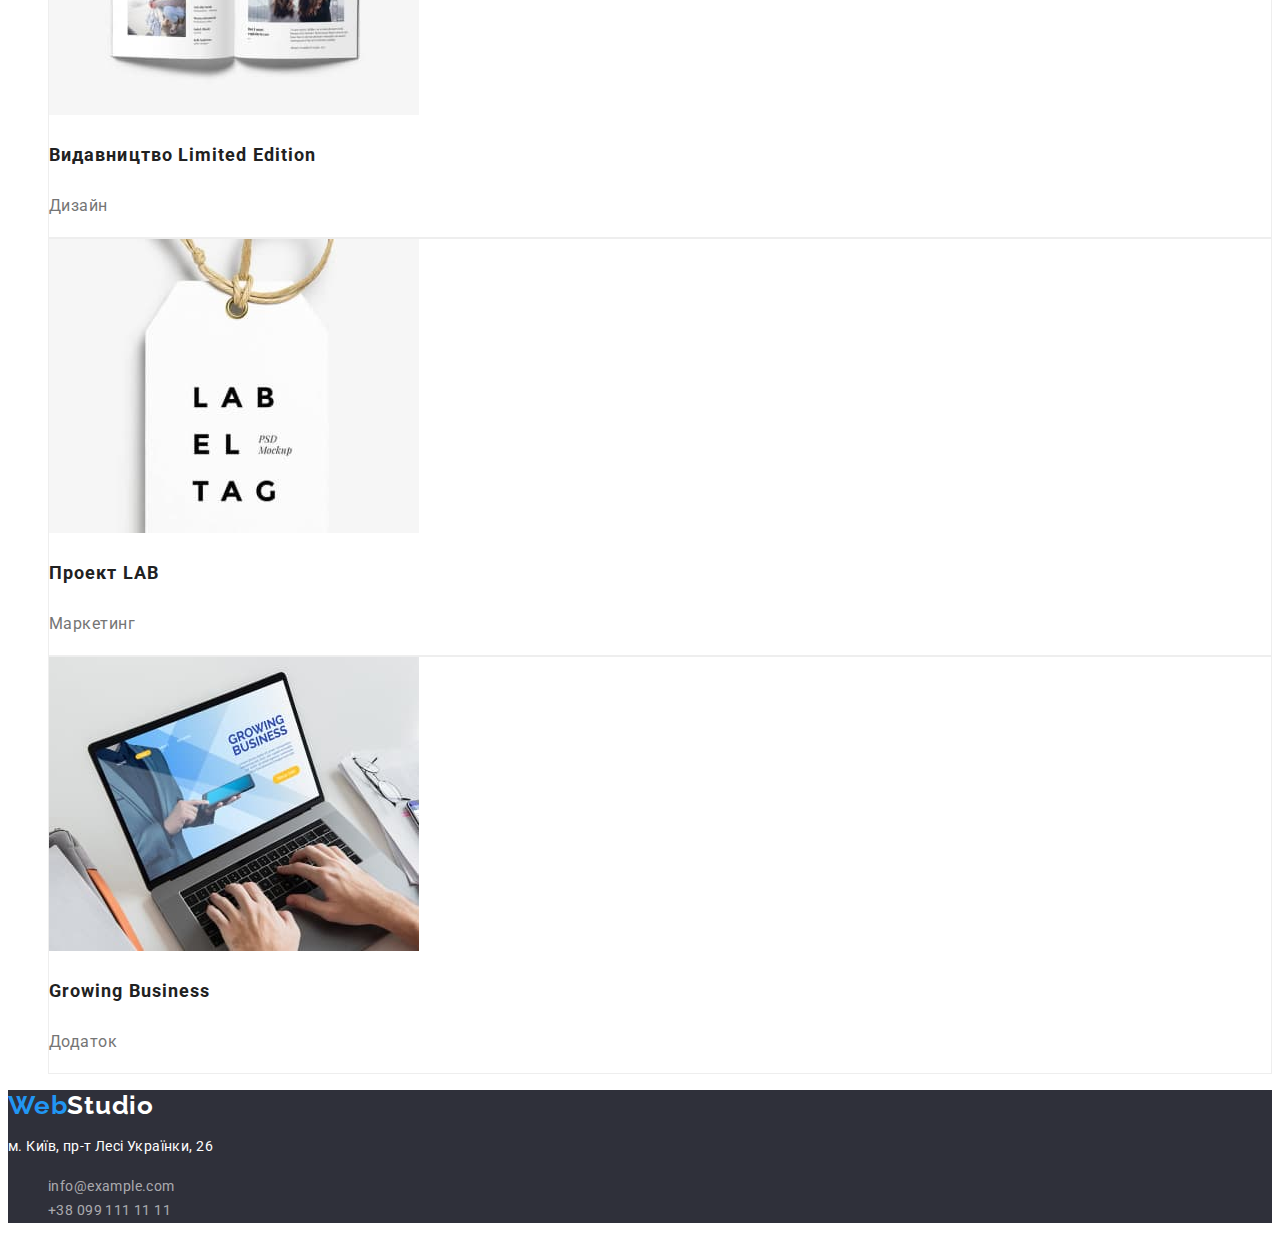
==== commit 1d9a5068: "Add files via upload" ====
--- a/portfolio.html
+++ b/portfolio.html
@@ -19,7 +19,7 @@
       <nav class="menu">
          <ul class="menu-list list">
              <li class="menu-list-item"><a href="./index.html" class="link menu-link-name">Студія</a></li>
-             <li class="menu-list-item"><a href="./portfolio.html" class="link menu-link-name">Портфоліо</a></li>
+             <li class="menu-list-item"><a href="./portfolio.html" class="link menu-link-name active">Портфоліо</a></li>
              <li class="menu-list-item"><a href="#" class="link menu-link-name">Контакти</a></li>
          </ul>
       </nav>
--- a/css/styles.css
+++ b/css/styles.css
@@ -12,7 +12,7 @@
 /* Body */
 
 body {
-    font-family: 'Roboto', 'Open Sans', 'Helvetica',  sans-serif; 
+    font-family: 'Roboto', sans-serif; 
     color: var(--main-black);
     background-color: #FFFFFF;
     
@@ -79,6 +79,10 @@
 
 .address-info:hover, .address-info:focus {
     color: var(--main-blue);
+}
+/* Активна кнопка поточної вкладки (пріорітетність за рахунок тегу, що розміщений нижче в потоці!)*/
+.active {
+    color: var(--main-blue); 
 }
 
 /* Solutions */ 
@@ -98,6 +102,7 @@
 }
 
 .modal-button {
+    font-family: inherit;
     font-weight: 700;
     font-size: 16px;
     line-height: 1.87;
@@ -124,7 +129,7 @@
 
 .advantage-descr {
     font-size: 14px;
-    line-height: 2;
+    line-height: 1.71;
     letter-spacing: 0.03em;
     color: var(--main-gray)
 
@@ -152,7 +157,6 @@
 }
 
 .member-position {
-    font-size: 16px;
     line-height: 1.19;
     text-align: center;
     letter-spacing: 0.03em;
@@ -169,8 +173,7 @@
     color: var(--main-white);
 }
 
-.footer-address-data {
-    font-style: normal;   
+.footer-address-data {  
     font-size: 14px;
     line-height: 1.71;
     letter-spacing: 0.03em;
@@ -178,11 +181,14 @@
 }
 
 .footer-address-info {
-    font-style: normal; 
     font-size: 14px;
     line-height: 1.71;
     letter-spacing: 0.03em;
     color: rgba(255, 255, 255, 0.6);
+}
+
+address {
+    font-style: normal;
 }
 
 .footer-address-info:hover, .footer-address-info:focus {
@@ -223,7 +229,6 @@
 }
 
 .client-type {
-    font-size: 16px;
     line-height: 1.88;
     letter-spacing: 0.03em;
     color: var(--main-gray);
